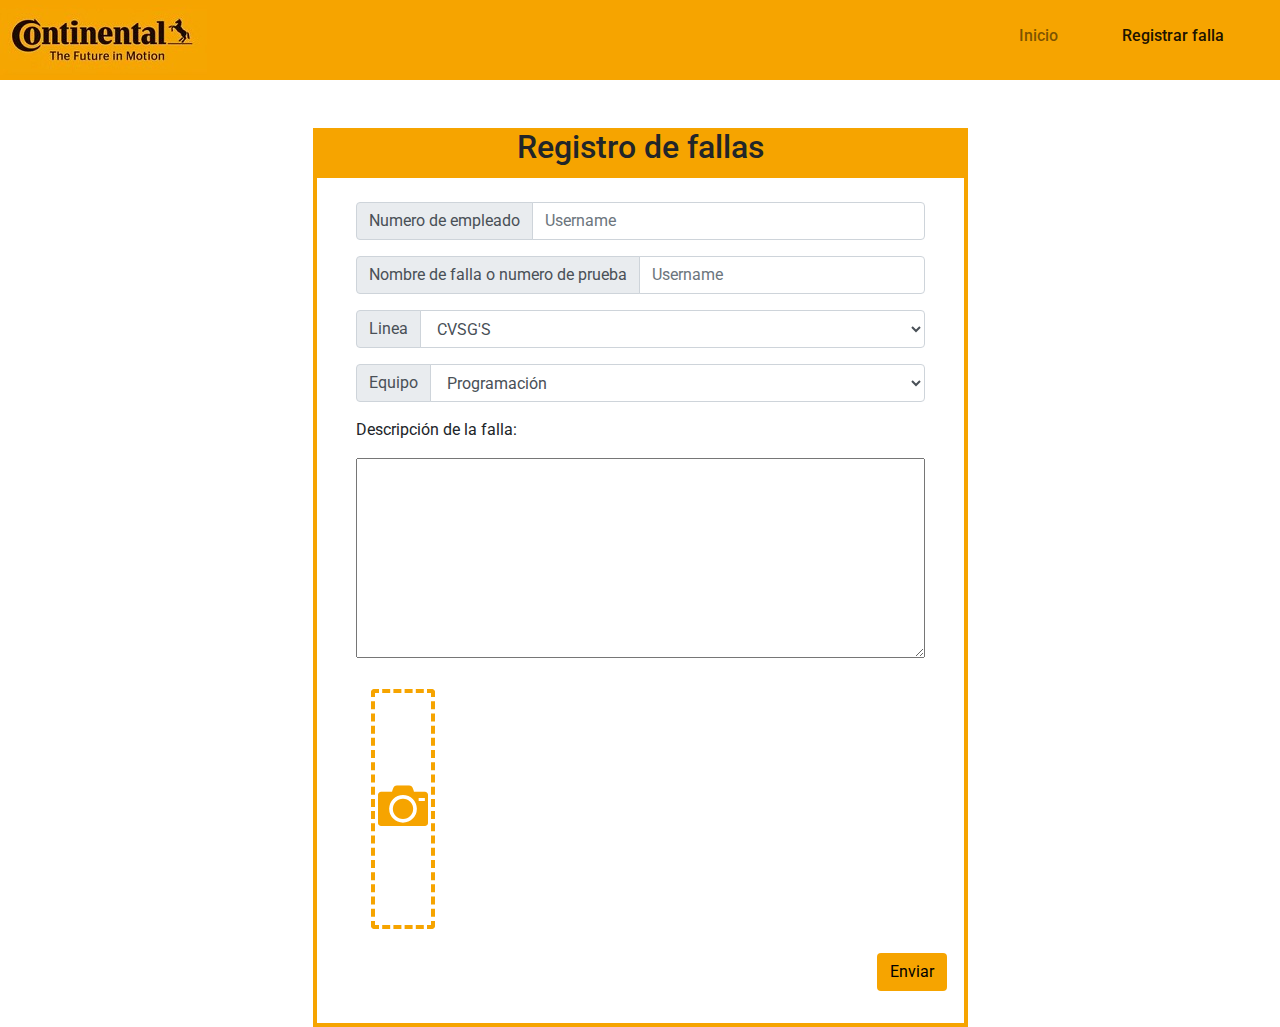
==== form.html @ 0dce219b "Add files via upload" ====
<!DOCTYPE html>

<html lang="es">
<head>
    <meta charset="UTF-8">
    <meta name="viewport" content="width=device-width, initial-scale=1.0">
    <meta http-equiv="X-UA-Compatible" content="ie=edge">
    <link href="https://fonts.googleapis.com/css?family=Roboto:400,700" rel="stylesheet">

	<title>Proyecto pagina 2</title>

<link rel="stylesheet" href="https://maxcdn.bootstrapcdn.com/bootstrap/4.0.0/css/bootstrap.min.css" integrity="sha384-Gn5384xqQ1aoWXA+058RXPxPg6fy4IWvTNh0E263XmFcJlSAwiGgFAW/dAiS6JXm" crossorigin="anonymous">

<link rel="stylesheet" href="css/style.css">
<link rel="stylesheet" href="css/icons.css">
<link rel="stylesheet" href="css/modal.css">
<link rel="stylesheet" href="css/styles.css">

</head>
<body>

<div class="container-fluid m-0 p-0">
	<!--Inicia barra de navegación -->
	<nav class="navbar navbar-expand-sm navbar-light bg-orange m-0 p-0" id="nav-P">
	  <a class="navbar-brand" href="index.html"><img src="img/logo.jpg"></a>
	  <button class="navbar-toggler" type="button" data-toggle="collapse" data-target="#navbarSupportedContent" aria-controls="navbarSupportedContent" aria-expanded="false" aria-label="Toggle navigation">
	    <span class="navbar-toggler-icon"></span>
	  </button>

	  <div class="collapse navbar-collapse" id="navbarSupportedContent">
	    <ul class="navbar-nav ml-auto">
	      <li class="nav-item mr-5">
	        <a class="nav-link " href="index.html"><h6>Inicio</h6></a>
	      </li>
	      <li class="nav-item mr-5">
	        <a class="nav-link active" href="#"><h6>Registrar falla</h6></a>
	      </li>
	    </ul>
	  </div>
	</nav>
	<!--finaliza barra de navegación -->
	<div class="row mt-5 mb-0 pb-0 d-flex justify-content-center">
		<div class="col-6 bg-orange mb-0 pb-0">
			<h2 class="text-center">Registro de fallas</h2>
		</div>	
	</div>
	<!--Inicia formulario -->
	
	<div class="row d-flex justify-content-center">
		<div class="col-6 border-orange">
			<div class="row p-4 d-flex justify-content-center">
				<div class="col">
					<form class="form">
						<div class="input-group mb-3">
						    <div class="input-group-prepend">
						      <div class="input-group-text">Numero de empleado</div>
						    </div>
						    <input type="text" class="form-control" id="numeroEmpleado" placeholder="Username">
						  </div>
						  <div class="input-group mb-3">
						    <div class="input-group-prepend">
						      <div class="input-group-text">Nombre de falla o numero de prueba</div>
						    </div>
						    <input type="text" class="form-control" id="falla" placeholder="Username">
						  </div>
						  <div class="col p-0">
								  <div class="input-group mb-3">
								    <div class="input-group-prepend">
								      <div class="input-group-text">Linea</div>
								    </div>
								  	  <select id="Select" class="form-control">
								        <option>CVSG'S</option>
								        <option>Navistar</option>
								        <option>Volvo</option>
								        <option>Mack</option>
								      </select>
								  </div>
							</div>
							<div class="col p-0">
								  <div class="input-group mb-3">
								    <div class="input-group-prepend">
								      <div class="input-group-text">Equipo</div>
								    </div>
								    <select id="Select" class="form-control">
								        <option>Programación</option>
								        <option>Pin Press</option>
								        <option>Ensamble de LCD</option>
								        <option>Dial Press</option>
								        <option>Pointer Press</option>
								        <option>Atornillado</option>
								        <option>Vision</option>
								        <option>End Control</option>
								        <option>safe launch</option>
								      </select>
								  </div>
							</div>
							<div class="col p-0">
								<p class="text-normal">Descripción de la falla:</p>
								<textarea name="message" class="textarea">
								
								</textarea>
							</div>
							<div class="col my-4">
								<section id="Images" class="images-cards">
					                <form action="upload.php" method="post" enctype="multipart/form-data">
					                    <div class="row">
					                        <div class="col-xl-2 col-lg-2 col-md-3 col-sm-4 col-xs-12" id="add-photo-container">
					                            <div class="add-new-photo first" id="add-photo">
					                                <span><i class="icon-camera"></i></span>
					                            </div>
					                            <input type="file" multiple id="add-new-photo" name="images[]">
					                        </div>
					                    </div>
					                </form> 
					            </section>
							</div>
						  
							<div class="col-1 ml-auto p-0">
						  		<button type="submit" class="btn bg-orange mb-2">Enviar</button>
						   </div>
					</form>
				</div>
			</div>
		</div>
	</div>

</div>
<script src="https://code.jquery.com/jquery-3.2.1.slim.min.js" integrity="sha384-KJ3o2DKtIkvYIK3UENzmM7KCkRr/rE9/Qpg6aAZGJwFDMVNA/GpGFF93hXpG5KkN" crossorigin="anonymous"></script>
<script src="https://cdnjs.cloudflare.com/ajax/libs/popper.js/1.12.9/umd/popper.min.js" integrity="sha384-ApNbgh9B+Y1QKtv3Rn7W3mgPxhU9K/ScQsAP7hUibX39j7fakFPskvXusvfa0b4Q" crossorigin="anonymous"></script>
<script src="https://maxcdn.bootstrapcdn.com/bootstrap/4.0.0/js/bootstrap.min.js" integrity="sha384-JZR6Spejh4U02d8jOt6vLEHfe/JQGiRRSQQxSfFWpi1MquVdAyjUar5+76PVCmYl" crossorigin="anonymous"></script>

<script src="js/modal.js"></script>
    <script src="js/functions.js"></script>
    <script src="js/scripts.js"></script>

</body>
</html>
---- css/style.css ----
.bg-orange{
	background: rgb(246, 164,0);
}
.bg-orange-light{
	/*background: rgba(255, 165,0,.6); */
	background: rgba(0, 0,0,.7);
}

.buscador{
	width: 100%;
	height: 500px;
}
.parallax {
  background-image: url("../img/portada.png");
  width: 100%;
  background-attachment: fixed;
  background-position: center;
  background-repeat: no-repeat;
  background-size: cover;
}

.border-orange{
	border: 4px solid rgb(246, 164,0);
}

.textarea{
	width: 100%;
	min-height: 200px;
	height: 200px;
}
.text-normal{
	font-style: normal;
}
---- css/icons.css ----
@font-face {
  font-family: 'icomoon';
  src:  url('../fonts/icomoon.eot?qr9hxx');
  src:  url('../fonts/icomoon.eot?qr9hxx#iefix') format('embedded-opentype'),
    url('../fonts/icomoon.ttf?qr9hxx') format('truetype'),
    url('../fonts/icomoon.woff?qr9hxx') format('woff'),
    url('../fonts/icomoon.svg?qr9hxx#icomoon') format('svg');
  font-weight: normal;
  font-style: normal;
}

[class^="icon-"], [class*=" icon-"] {
  /* use !important to prevent issues with browser extensions that change fonts */
  font-family: 'icomoon' !important;
  speak: none;
  font-style: normal;
  font-weight: normal;
  font-variant: normal;
  text-transform: none;
  line-height: 1;

  /* Better Font Rendering =========== */
  -webkit-font-smoothing: antialiased;
  -moz-osx-font-smoothing: grayscale;
}

.icon-camera:before {
  content: "\e90f";
}
.icon-cross:before {
  content: "\ea0f";
}
---- css/modal.css ----
* {
  margin: 0;
  padding: 0;
  box-sizing: border-box;
}

body {
  font-family: "Roboto";
}

main {
  margin: 50px 0;
  display: flex;
  justify-content: center;
}

/* Modal */

.modal {
  position: fixed;
  top: 0;
  left: 0;
  display: inline-block !important;
  width: 100%;
  height: 100%;
  background: rgba(255, 255, 255, 0.3);
  opacity: 0;
  z-index: -1;
  transition: 0.3s all ease;
}

.modal.show {
  opacity: 1;
  z-index: 10;
}

.modal .modal-main {
  display: inline-block;
  width: 100%;
  height: 100%;
  overflow-x: hidden;
  overflow-y: auto;
  position: fixed;
  top: -100%;
  left: 0;
  padding: 0 5px;
  transition: 0.3s all ease;
}

.modal.show .modal-main {
  top: 0;
}

.modal .modal-main .row {
  padding: 0 !important;
  margin: 0 !important;
  margin-top: 50px !important;
}

.modal .modal-main .row > div {
  align-self: stretch !important;
}

.modal .modal-main .modal-card {
  padding: 15px;
  display: none;
  background: #fff;
  box-shadow: 0 0 4px 0 rgba(0,0,0,.08), 0 2px 4px 0 rgba(0,0,0,.12);
  margin: 50px;
}

/* Loader */

#loading {
  color: #696969;
  text-align: center;
}

#loading .preloader {
  display: inline-block;
  width: 70px;
  height: 70px;
  border: 10px solid #eee;
  border-top: 10px solid #666;
  border-radius: 50%;
  animation-duration: 1.5s;
  animation-iteration-count: infinite;
  animation-timing-function: linear;
  animation-name: loading;
}

#loading .tag {
  font-size: 16px;
  display: inline-block;
  width: 100%;
  margin-top: 8px;
}

@keyframes loading {

  0% {
    transform: rotateZ(0);
  }

  100% {
    transform: rotateZ(360deg);
  }

}

/* ->Loader */

/* ->Modal */
---- css/styles.css ----
/* Estilos generales */

body {
    font-family: "Roboto";
    
  }




.image-container {
    display: flex;
    align-items: center;
    justify-content: center;
    width: 100%;
    height: 100%;
    overflow: hidden;
}

.image-container img {
    min-width: 100%;
    object-fit: cover;
    border-radius: 3px;
    -webkit-border-radius: 3px;
    -moz-border-radius: 3px;
    -ms-border-radius: 3px;
    -o-border-radius: 3px;
}

.button-container {
    width: 100%;
    text-align: center;
}

.button-container button {
    padding: 7px 18px;
    border: none;
    border-radius: 3px;
    background: #1976d2;
    color: rgb(246, 164,0);
    transition: 0.3s all ease;
    -webkit-transition: 0.3s all ease;
    -moz-transition: 0.3s all ease;
    -ms-transition: 0.3s all ease;
    -o-transition: 0.3s all ease;
}

.button-container button:hover {
    background: #2780da;
}

/* ->Estilos generales */


/* Imágenes */

.images-cards figure {
    position: relative;
}

.images-cards img {
    height: 240px;
}

.images-cards figure figcaption {
    position: absolute;
    top: 0;
    left: 0;
    display: flex;
    width: 100%;
    height: 100%;
    align-items: center;
    justify-content: center;
    background: rgba(0, 0, 0, 0.4);
    color: #fff;
    font-size: 44px;
    cursor: pointer;
    opacity: 0;
    transition: 0.3s all ease;
    -webkit-transition: 0.3s all ease;
    -moz-transition: 0.3s all ease;
    -ms-transition: 0.3s all ease;
    -o-transition: 0.3s all ease;
}

.images-cards figure figcaption:hover {
    opacity: 1;
}

/* ->Imágenes */

/* Selector de imágenes */

#Images .add-new-photo {
    display: flex;
    border: 4px dashed rgb(246, 164,0);
    height: 100%;
    min-height: 240px;
    justify-content: center;
    align-items: center;
    font-size: 50px;
    color: rgb(246, 164,0);
    border-radius: 4px;
    cursor: pointer;
    transition: 0.3s all ease;
    -webkit-transition: 0.3s all ease;
    -moz-transition: 0.3s all ease;
    -ms-transition: 0.3s all ease;
    -o-transition: 0.3s all ease;

}

#Images .add-new-photo.first:hover, #add-photo span:hover {
    background: rgb(246, 164,0);
    color: #fff;
}
#add-photo-container input {
    display: none;
}

/* ->Selector de imágenes */
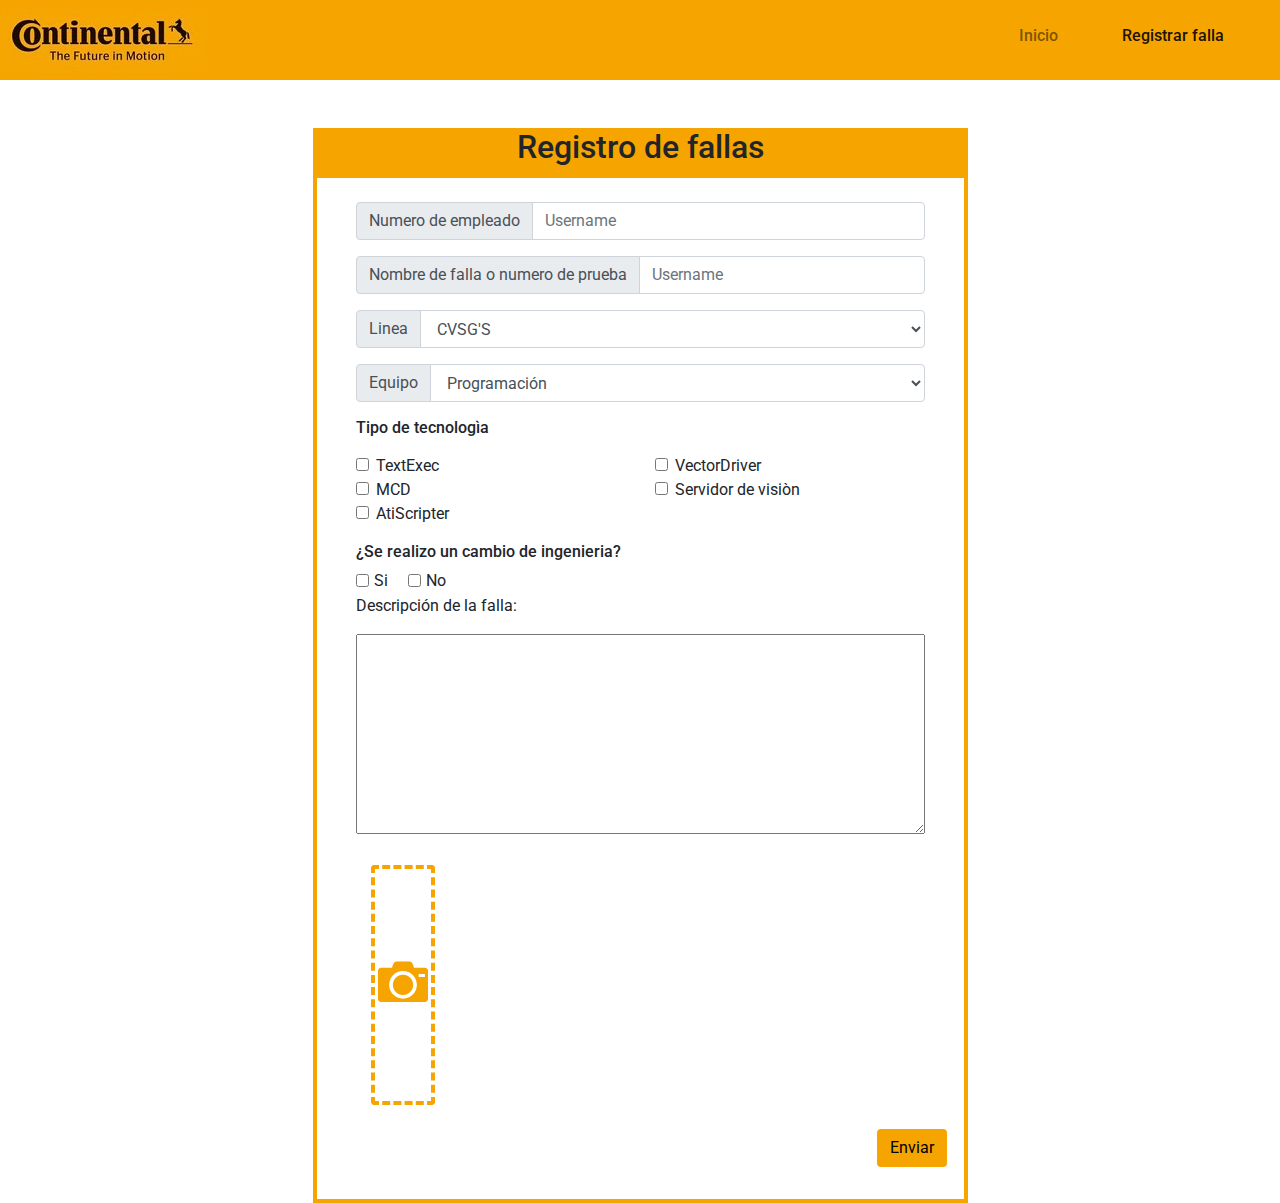
==== commit 13f856a1: "Add files via upload" ====
--- a/form.html
+++ b/form.html
@@ -95,6 +95,60 @@
 								  </div>
 							</div>
 							<div class="col p-0">
+								<h6> Tipo de tecnologìa</h6>
+								<div class="row my-3">	
+									<div class="col-6">
+										<div class="form-check">
+										  <input class="form-check-input bg-orange" type="checkbox" value="" id="defaultCheck1">
+										  <label class="form-check-label" for="defaultCheck1">
+										    TextExec
+										  </label>
+										</div>
+										<div class="form-check">
+										  <input class="form-check-input" type="checkbox" value="" id="defaultCheck1">
+										  <label class="form-check-label" for="defaultCheck1">
+										    MCD
+										  </label>
+										</div>
+										<div class="form-check">
+										  <input class="form-check-input" type="checkbox" value="" id="defaultCheck1">
+										  <label class="form-check-label" for="defaultCheck1">
+										    AtiScripter
+										  </label>
+										</div>
+									</div>
+									<div class="col-6">
+										<div class="form-check">
+										  <input class="form-check-input" type="checkbox" value="" id="defaultCheck1">
+										  <label class="form-check-label" for="defaultCheck1">
+										    VectorDriver
+										  </label>
+										</div>
+										<div class="form-check">
+										  <input class="form-check-input" type="checkbox" value="" id="defaultCheck1">
+										  <label class="form-check-label" for="defaultCheck1">
+										    Servidor de visiòn
+										  </label>
+										</div>
+									</div>
+								</div>	
+							</div>
+							<div class="col p-0">
+								<h6>¿Se realizo un cambio de ingenieria?</h6>
+								<div class="row">
+									<div class="col">
+										<div class="form-check form-check-inline mr-3">
+										  <input class="form-check-input" type="checkbox" id="inlineCheckbox1" value="option1">
+										  <label class="form-check-label" for="inlineCheckbox1">Si</label>
+										</div>
+										<div class="form-check form-check-inline">
+										  <input class="form-check-input" type="checkbox" id="inlineCheckbox2" value="option2">
+										  <label class="form-check-label" for="inlineCheckbox2">No</label>
+										</div>
+									</div>	
+								</div>
+							</div>
+							<div class="col p-0">
 								<p class="text-normal">Descripción de la falla:</p>
 								<textarea name="message" class="textarea">
 								
